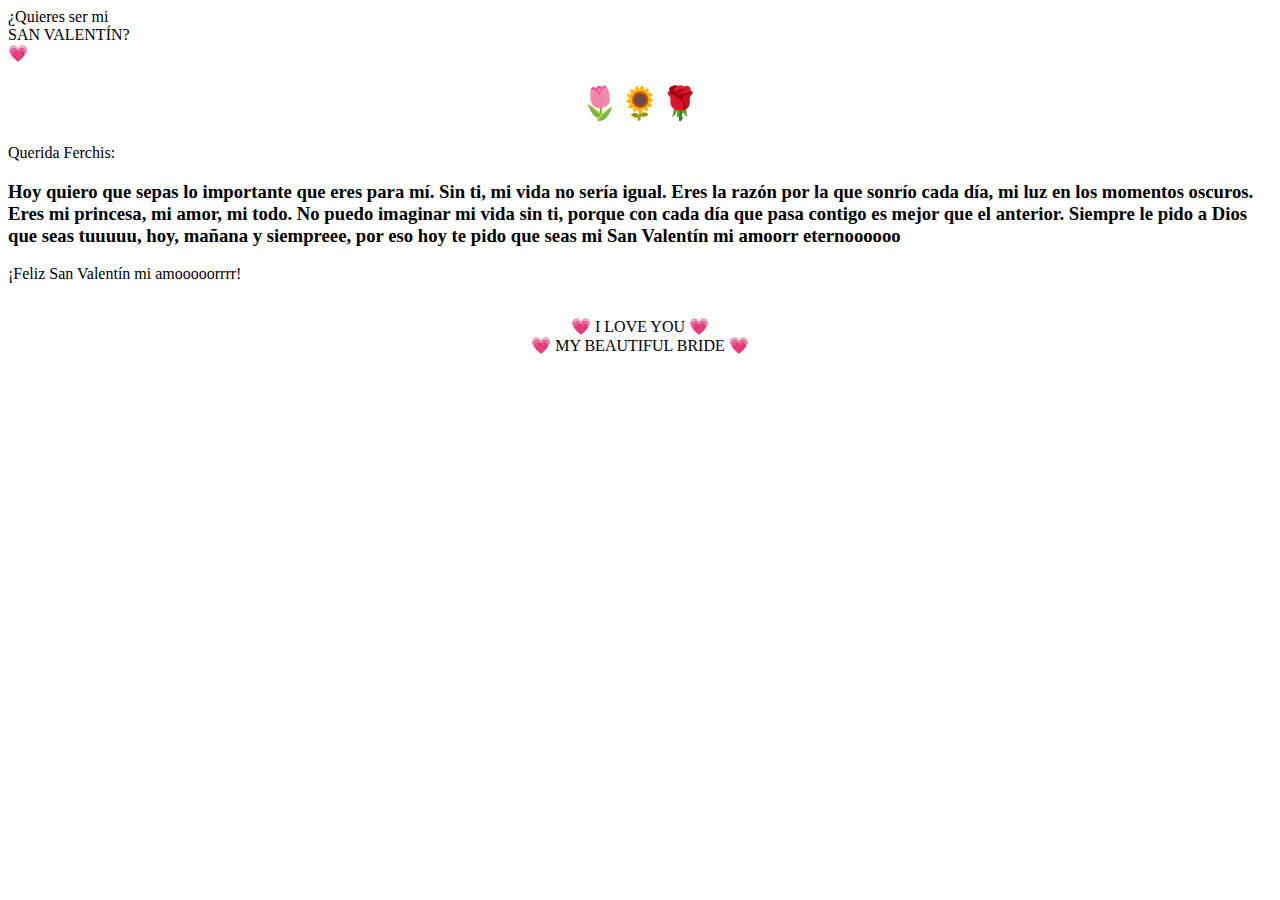
==== index.html @ 87651372 "Mover index.html a la raíz" ====
<!DOCTYPE html>
<html lang="es">

<head>
    <meta charset="UTF-8">
    <meta name="viewport" content="width=device-width, initial-scale=1.0">
    <link rel="stylesheet" href="assets/css/style.css">
    <title>Feliz San Valentín</title>
</head>

<body>
    <div class="valentines-day">
        <div class="envelope"></div>
        <div class="heart"></div>
        <div class="text">¿Quieres ser mi<br>SAN VALENTÍN?</div>
        <div class="front"></div>
    </div>

    <div id="card">
        <div class="side one">
            <span class="heart-icon">💗</span> 
        </div>
        <div class="side two">
            <center><h1>🌷🌻🌹</h1></center>
            <p>Querida Ferchis: </p>
            <p>
                <h3>
                Hoy quiero que sepas lo importante que eres para mí. Sin ti, mi vida no sería igual.
                Eres la razón por la que sonrío cada día, mi luz en los momentos oscuros.
                Eres mi princesa, mi amor, mi todo. No puedo imaginar mi vida sin ti, 
                porque con cada día que pasa contigo es mejor que el anterior.
                Siempre le pido a Dios que seas tuuuuu, hoy, mañana y siempreee, por eso hoy 
                te pido que seas mi San Valentín mi amoorr eternoooooo
                </h3>
            </p>
            <p>
                ¡Feliz San Valentín mi amooooorrrr!
            </p>
            <p>
                <center>
                <br>💗 I LOVE YOU 💗</br>
                💗 MY BEAUTIFUL BRIDE 💗 <br>
            </p>
        </center>
        </div>
    </div>

    <script src="assets/js/main.js"></script>
</body>

</html>
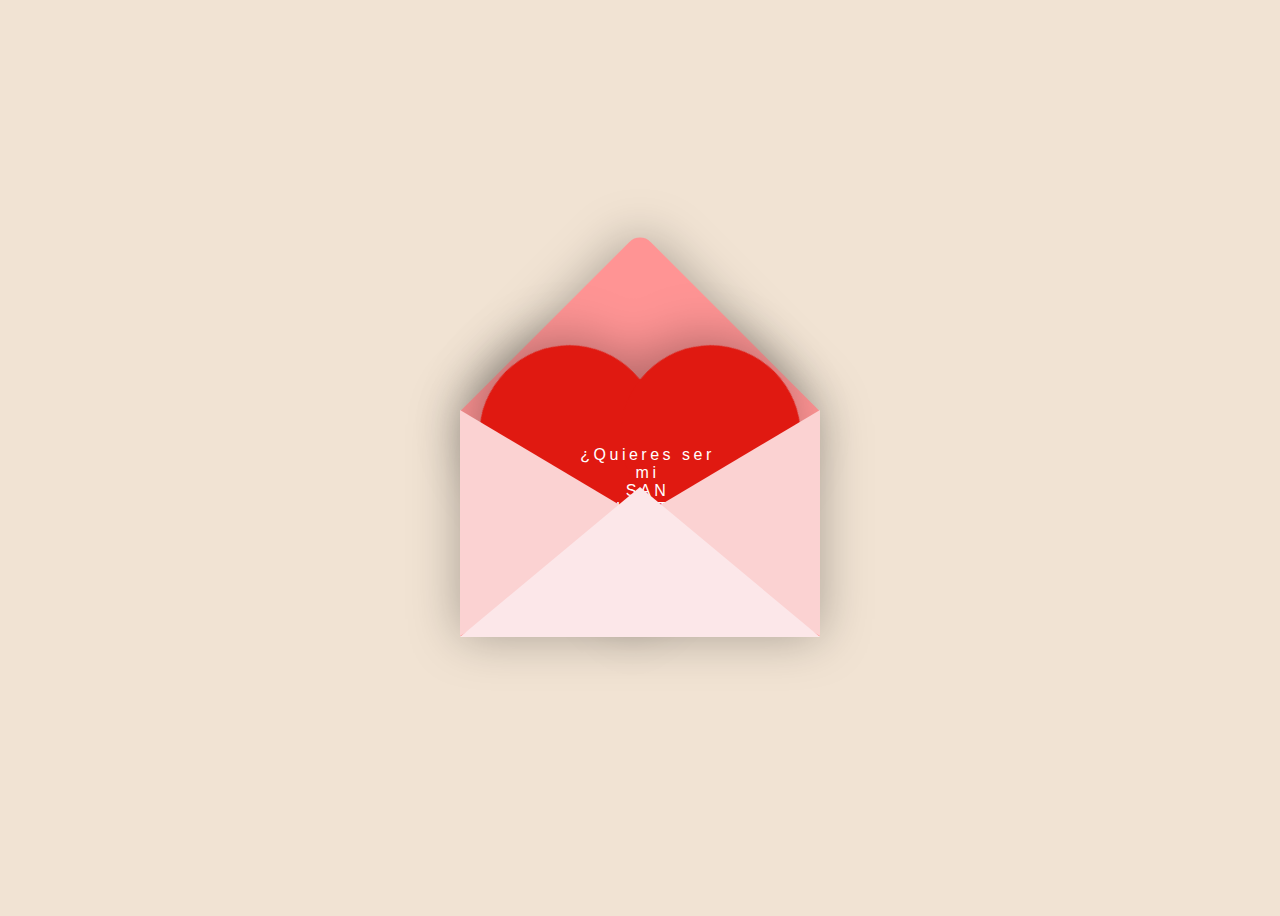
==== commit 66a614fa: "Mover archivo CSS a la raíz" ====
--- a/index.html
+++ b/index.html
@@ -4,7 +4,7 @@
 <head>
     <meta charset="UTF-8">
     <meta name="viewport" content="width=device-width, initial-scale=1.0">
-    <link rel="stylesheet" href="assets/css/style.css">
+    <link rel="stylesheet" href="style.css">
     <title>Feliz San Valentín</title>
 </head>
 
--- a/style.css
+++ b/style.css
@@ -0,0 +1,255 @@
+/* Importación de la tipografía Sacramento */
+
+/* Estilos generales */
+#card {
+  height: 500px;
+  width: 800px;
+  margin: 5em auto;
+  position: fixed;
+  top: -15px;
+  left: 25%;
+  display: flex;
+  visibility: hidden; /* La carta está inicialmente oculta */
+}
+
+/* Estilos para dispositivos móviles */
+@media only screen and (max-width: 600px) {
+  #card {
+    width: 90%;
+    height: auto;
+    margin: 2em auto;
+    position: static;
+    visibility: none;
+    top: 50px;
+  }
+
+  .side.side.one {
+    display: none;
+  }
+
+  #card p {
+    padding-left: 0 !important;
+    padding-right: 0 !important;
+    font-size: 1.3em !important; /* Ajusté el tamaño del texto en móviles */
+  }
+
+  .valentines-day {
+    position: fixed;
+    top: 15%;
+    left: 50%;
+    transform: translate(-50%, -50%);
+  }
+}
+
+/* Estilo de la carta */
+#card h2 {
+  font-size: 2.5em; /* Ajusté el tamaño del encabezado */
+  margin: 0;
+  color: pink;
+  text-align: center;
+}
+
+#card p {
+  font-size: 1.25em; /* Ajusté el tamaño de texto en los párrafos */
+  text-align: justify;
+  padding-left: 30px;
+  padding-right: 30px;
+}
+
+/* Lado de la carta */
+.side {
+  background: #eee;
+  height: 550px;
+  width: 400px;
+  padding: 10px;
+}
+
+.side.one {
+  width: 320px;
+  transform: skew(10deg, 20deg);
+  background: linear-gradient(90deg, #fff, #fff 40%, #ddd);
+  display: flex;
+  justify-content: center;
+  align-items: center;
+  position: relative;
+  overflow: hidden;
+}
+
+.side.two {
+  transform: skew(10deg, -15deg);
+  background: linear-gradient(-90deg, #fff, #fff 40%, #f0f0f0);
+}
+
+/* Estilos del cuerpo de la página */
+body {
+  display: flex;
+  align-items: center;
+  justify-content: center;
+  height: 100vh;
+  font-family: "Sacramento", cursive;
+  background-color: #f1e3d3;
+  overflow: hidden;
+}
+
+/* Sobre (inicio) */
+.valentines-day {
+  position: relative;
+  cursor: pointer;
+}
+
+.envelope {
+  position: relative;
+  filter: drop-shadow(0 0 25px rgba(0, 0, 0, 0.3));
+}
+
+.envelope:before {
+  content: "";
+  position: absolute;
+  width: 254px;
+  height: 254px;
+  background-color: #ff9494;
+  transform: rotate(-45deg);
+  border-radius: 0 15px 0 0;
+  left: -37px;
+  top: -82px;
+}
+
+.envelope:after {
+  content: "";
+  position: absolute;
+  background-color: #ff9494;
+  width: 360px;
+  height: 225px;
+  left: -90px;
+  top: 45px;
+}
+
+.heart {
+  position: relative;
+  background-color: #e01911;
+  display: inline-block;
+  height: 180px;
+  top: 50px;
+  left: 0;
+  transform: rotate(-45deg);
+  width: 180px;
+  filter: drop-shadow(0 -10px 25px rgba(0, 0, 0, 0.3));
+  transition: 0.5s;
+}
+
+.heart:before,
+.heart:after {
+  content: "";
+  background-color: #e01911;
+  border-radius: 50%;
+  height: 180px;
+  width: 180px;
+  position: absolute;
+}
+
+.heart:before {
+  top: -100px;
+  left: 0;
+}
+
+.heart:after {
+  left: 100px;
+  top: 0;
+}
+
+.front {
+  position: absolute;
+  width: 0;
+  height: 0;
+  border-right: 190px solid #fbd2d2;
+  border-top: 113px solid transparent;
+  border-bottom: 113px solid transparent;
+  top: 44px;
+  left: 80px;
+  z-index: 4;
+}
+
+.front:before {
+  content: "";
+  position: absolute;
+  width: 0;
+  height: 0;
+  border-left: 190px solid #fbd2d2;
+  border-top: 113px solid transparent;
+  border-bottom: 113px solid transparent;
+  top: -113px;
+  left: -170px;
+}
+
+.front:after {
+  width: 0;
+  height: 0;
+  position: absolute;
+  content: "";
+  border-bottom: 150px solid #fce7e9;
+  border-right: 180px solid transparent;
+  border-left: 180px solid transparent;
+  top: -36px;
+  left: -170px;
+}
+
+.text {
+  position: absolute;
+  font-family: arial;
+  letter-spacing: 3.5px;
+  text-align: center;
+  color: rgb(255, 255, 255);
+  z-index: 2;
+  top: 80px;
+  left: 15px;
+  transition: 0.5s;
+}
+
+/* Efecto de hover sobre el sobre */
+.valentines-day:hover .heart {
+  transform: translateY(-50px) rotate(-45deg);
+}
+
+.valentines-day:hover .text {
+  transform: translateY(-50px);
+}
+
+/* Estilo para el icono del corazón */
+.heart-icon {
+  font-size: 8em; /* Tamaño grande */
+  color: #ff69b4; /* Rosa */
+  animation: pulseHeart 1s ease-in-out infinite alternate;
+}
+
+@keyframes pulseHeart {
+  0% {
+    transform: scale(1);
+  }
+  100% {
+    transform: scale(1.2);
+  }
+}
+
+/* Medios para pantallas pequeñas */
+@media screen and (max-width: 600px) {
+  #card {
+    width: 90%;
+    max-width: 90%;
+    margin: 2em auto;
+  }
+
+  .side {
+    width: 90%;
+    max-width: 90%;
+    margin: 0 auto;
+  }
+
+  .text {
+    font-size: 1em; /* Ajuste del tamaño de fuente */
+  }
+}
+
+/* Nueva clase para ocultar solo el sobre cuando se hace clic */
+.valentines-day.hidden {
+  visibility: hidden;
+}
